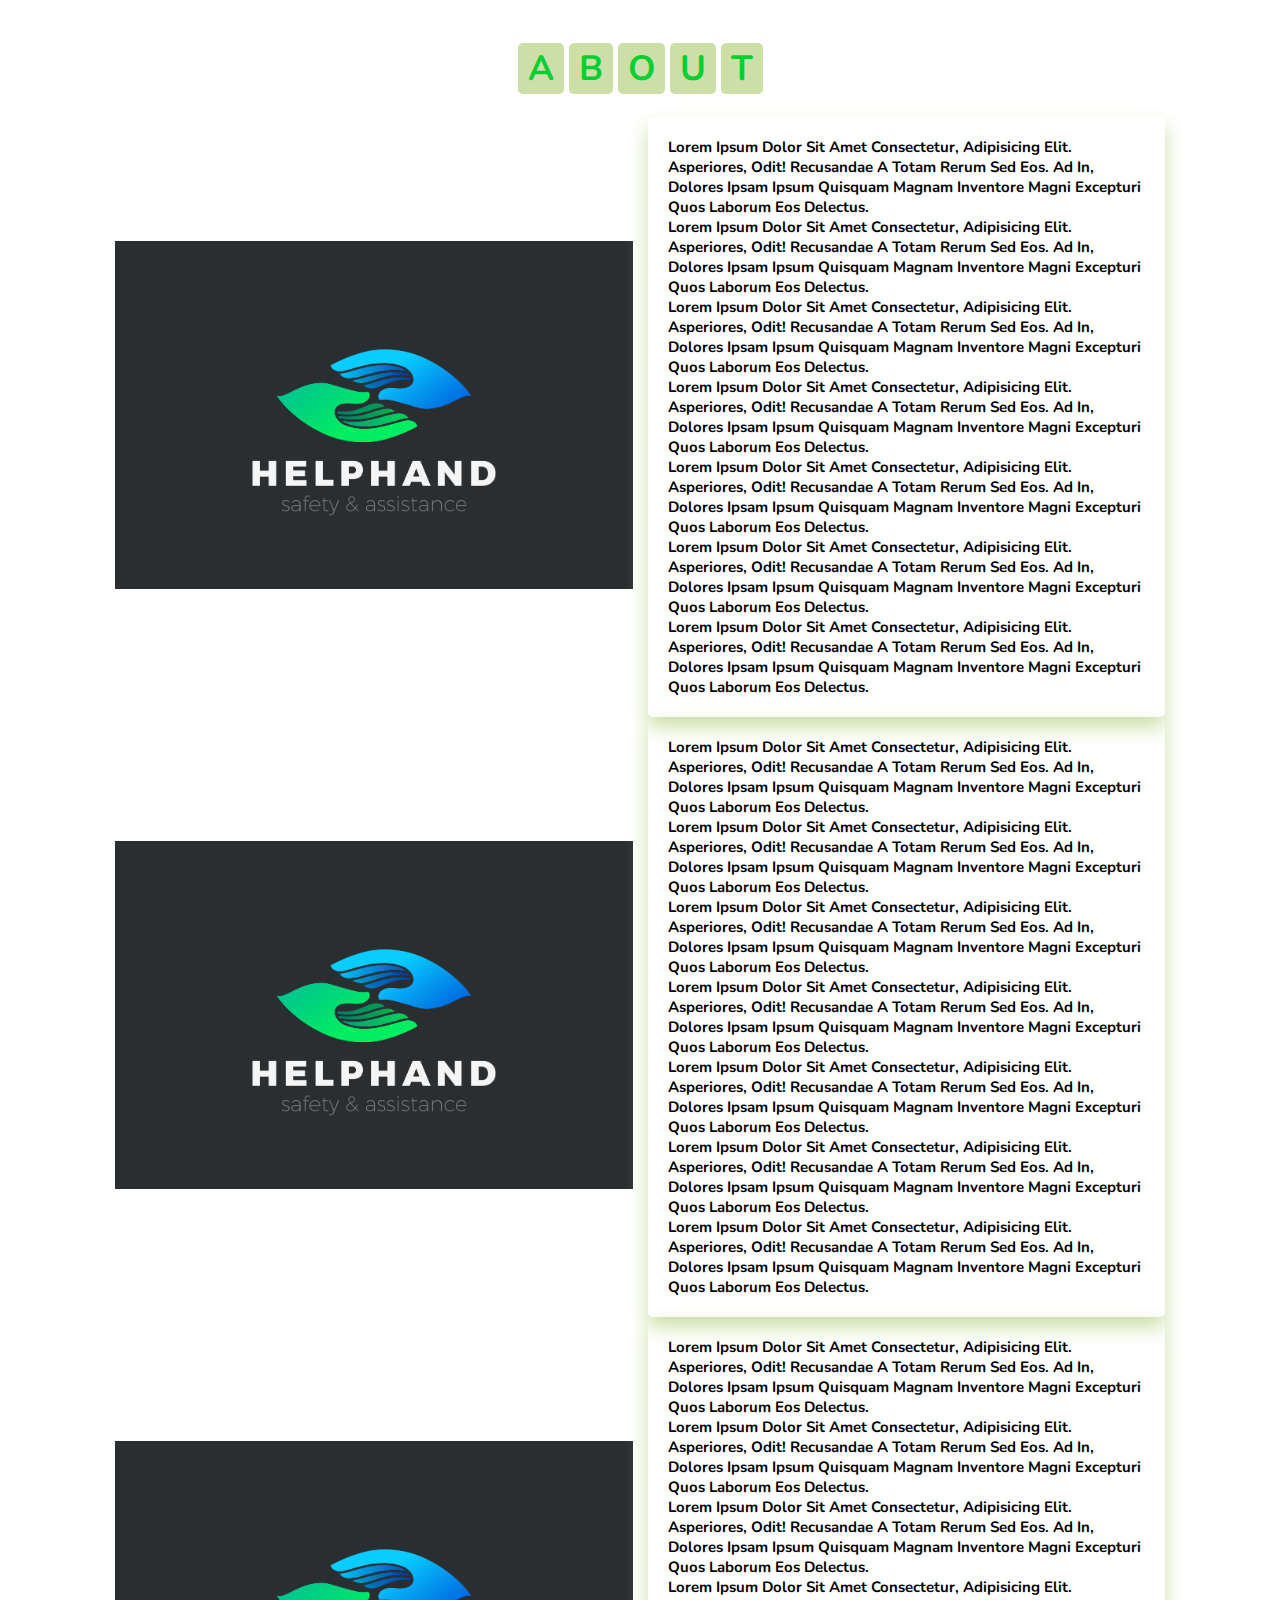
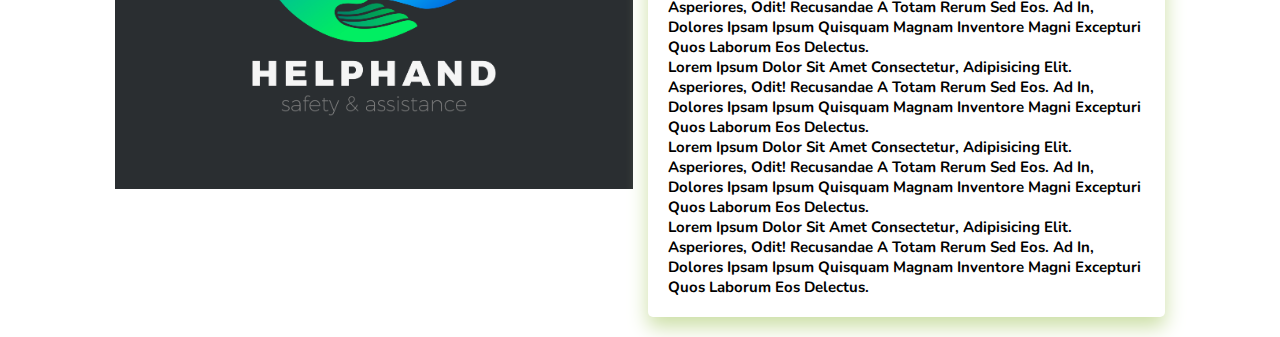
==== blog.html @ 69b6c5f6 "done" ====
<!DOCTYPE html>
<html lang="en">
<head>
    <meta charset="UTF-8">
    <meta http-equiv="X-UA-Compatible" content="IE=edge">
    <meta name="viewport" content="width=device-width, initial-scale=1.0">
    <title>Document</title>
    <link rel="stylesheet" href="style.css">
</head>
<body>



    <section class="about" id="about">

        <h1 class="heading">
            <span>a</span>
            <span>b</span>
            <span>o</span>
            <span>u</span>
            <span>t</span>
        </h1>
    
        <div class="row">
    
            <div class="image">
                <img src="images/logo.jpg" alt="">
            </div>
    
            <form action="">
                <h2>Lorem ipsum dolor sit amet consectetur, adipisicing elit. 
                    Asperiores, odit! Recusandae a totam rerum sed eos. Ad in, 
                    dolores ipsam ipsum quisquam magnam inventore magni excepturi quos laborum eos delectus.
                </h2>
    
                <h2>Lorem ipsum dolor sit amet consectetur, adipisicing elit. 
                    Asperiores, odit! Recusandae a totam rerum sed eos. Ad in, 
                    dolores ipsam ipsum quisquam magnam inventore magni excepturi quos laborum eos delectus.
                </h2>
    
                <h2>Lorem ipsum dolor sit amet consectetur, adipisicing elit. 
                    Asperiores, odit! Recusandae a totam rerum sed eos. Ad in, 
                    dolores ipsam ipsum quisquam magnam inventore magni excepturi quos laborum eos delectus.
                </h2>
    
                <h2>Lorem ipsum dolor sit amet consectetur, adipisicing elit. 
                    Asperiores, odit! Recusandae a totam rerum sed eos. Ad in, 
                    dolores ipsam ipsum quisquam magnam inventore magni excepturi quos laborum eos delectus.
                </h2>
    
                <h2>Lorem ipsum dolor sit amet consectetur, adipisicing elit. 
                    Asperiores, odit! Recusandae a totam rerum sed eos. Ad in, 
                    dolores ipsam ipsum quisquam magnam inventore magni excepturi quos laborum eos delectus.
                </h2>
    
                <h2>Lorem ipsum dolor sit amet consectetur, adipisicing elit. 
                    Asperiores, odit! Recusandae a totam rerum sed eos. Ad in, 
                    dolores ipsam ipsum quisquam magnam inventore magni excepturi quos laborum eos delectus.
                </h2>
    
                <h2>Lorem ipsum dolor sit amet consectetur, adipisicing elit. 
                    Asperiores, odit! Recusandae a totam rerum sed eos. Ad in, 
                    dolores ipsam ipsum quisquam magnam inventore magni excepturi quos laborum eos delectus.
                </h2>
            </form>
    
        </div>

        <div class="row">
    
            <div class="image">
                <img src="images/logo.jpg" alt="">
            </div>
    
            <form action="">
                <h2>Lorem ipsum dolor sit amet consectetur, adipisicing elit. 
                    Asperiores, odit! Recusandae a totam rerum sed eos. Ad in, 
                    dolores ipsam ipsum quisquam magnam inventore magni excepturi quos laborum eos delectus.
                </h2>
    
                <h2>Lorem ipsum dolor sit amet consectetur, adipisicing elit. 
                    Asperiores, odit! Recusandae a totam rerum sed eos. Ad in, 
                    dolores ipsam ipsum quisquam magnam inventore magni excepturi quos laborum eos delectus.
                </h2>
    
                <h2>Lorem ipsum dolor sit amet consectetur, adipisicing elit. 
                    Asperiores, odit! Recusandae a totam rerum sed eos. Ad in, 
                    dolores ipsam ipsum quisquam magnam inventore magni excepturi quos laborum eos delectus.
                </h2>
    
                <h2>Lorem ipsum dolor sit amet consectetur, adipisicing elit. 
                    Asperiores, odit! Recusandae a totam rerum sed eos. Ad in, 
                    dolores ipsam ipsum quisquam magnam inventore magni excepturi quos laborum eos delectus.
                </h2>
    
                <h2>Lorem ipsum dolor sit amet consectetur, adipisicing elit. 
                    Asperiores, odit! Recusandae a totam rerum sed eos. Ad in, 
                    dolores ipsam ipsum quisquam magnam inventore magni excepturi quos laborum eos delectus.
                </h2>
    
                <h2>Lorem ipsum dolor sit amet consectetur, adipisicing elit. 
                    Asperiores, odit! Recusandae a totam rerum sed eos. Ad in, 
                    dolores ipsam ipsum quisquam magnam inventore magni excepturi quos laborum eos delectus.
                </h2>
    
                <h2>Lorem ipsum dolor sit amet consectetur, adipisicing elit. 
                    Asperiores, odit! Recusandae a totam rerum sed eos. Ad in, 
                    dolores ipsam ipsum quisquam magnam inventore magni excepturi quos laborum eos delectus.
                </h2>
            </form>
    
        </div>

        <div class="row">
    
            <div class="image">
                <img src="images/logo.jpg" alt="">
            </div>
    
            <form action="">
                <h2>Lorem ipsum dolor sit amet consectetur, adipisicing elit. 
                    Asperiores, odit! Recusandae a totam rerum sed eos. Ad in, 
                    dolores ipsam ipsum quisquam magnam inventore magni excepturi quos laborum eos delectus.
                </h2>
    
                <h2>Lorem ipsum dolor sit amet consectetur, adipisicing elit. 
                    Asperiores, odit! Recusandae a totam rerum sed eos. Ad in, 
                    dolores ipsam ipsum quisquam magnam inventore magni excepturi quos laborum eos delectus.
                </h2>
    
                <h2>Lorem ipsum dolor sit amet consectetur, adipisicing elit. 
                    Asperiores, odit! Recusandae a totam rerum sed eos. Ad in, 
                    dolores ipsam ipsum quisquam magnam inventore magni excepturi quos laborum eos delectus.
                </h2>
    
                <h2>Lorem ipsum dolor sit amet consectetur, adipisicing elit. 
                    Asperiores, odit! Recusandae a totam rerum sed eos. Ad in, 
                    dolores ipsam ipsum quisquam magnam inventore magni excepturi quos laborum eos delectus.
                </h2>
    
                <h2>Lorem ipsum dolor sit amet consectetur, adipisicing elit. 
                    Asperiores, odit! Recusandae a totam rerum sed eos. Ad in, 
                    dolores ipsam ipsum quisquam magnam inventore magni excepturi quos laborum eos delectus.
                </h2>
    
                <h2>Lorem ipsum dolor sit amet consectetur, adipisicing elit. 
                    Asperiores, odit! Recusandae a totam rerum sed eos. Ad in, 
                    dolores ipsam ipsum quisquam magnam inventore magni excepturi quos laborum eos delectus.
                </h2>
    
                <h2>Lorem ipsum dolor sit amet consectetur, adipisicing elit. 
                    Asperiores, odit! Recusandae a totam rerum sed eos. Ad in, 
                    dolores ipsam ipsum quisquam magnam inventore magni excepturi quos laborum eos delectus.
                </h2>
            </form>
    
        </div>
    
    </section>



    <!-- <section class="container">
        <div class="site-content">
            <div class="posts">
                <div class="post-content" data-aos="zoom-in" data-aos-delay="200">
                    <div class="post-image">
                        <div>
                            <img src="Blog-post/blog1.png" class="img" alt="blog1">
                        </div>
                        <div class="post-info flex-row">
                            <span><i class="fas fa-user text-gray"></i>&nbsp;&nbsp;Admin</span>
                            <span><i class="fas fa-calendar-alt text-gray"></i>&nbsp;&nbsp;January 14, 2019</span>
                            <span>2 Commets</span>
                        </div>
                    </div>
                    <div class="post-title">
                        <a href="#">Why should boys have all the fun? it's the women who are making india an
                            alcohol-loving contry</a>
                        <p>Lorem ipsum dolor sit amet consectetur adipisicing elit. Neque voluptas deserunt beatae
                            adipisci iusto totam placeat corrupti ipsum, tempora magnam incidunt aperiam tenetur a
                            nobis, voluptate, numquam architecto fugit. Eligendi quidem ipsam ducimus minus magni
                            illum similique veniam tempore unde?
                        </p>
                        <button class="btn post-btn">Read More &nbsp; <i class="fas fa-arrow-right"></i></button>
                    </div>
                </div>
                <hr>
                <div class="post-content" data-aos="zoom-in" data-aos-delay="200">
                    <div class="post-image">
                        <div>
                            <img src="Blog-post/blog2.png" class="img" alt="blog1">
                        </div>
                        <div class="post-info flex-row">
                            <span><i class="fas fa-user text-gray"></i>&nbsp;&nbsp;Admin</span>
                            <span><i class="fas fa-calendar-alt text-gray"></i>&nbsp;&nbsp;January 16, 2019</span>
                            <span>7 Commets</span>
                        </div>
                    </div>
                    <div class="post-title">
                        <a href="#">Why should boys have all the fun? it's the women who are making india an
                            alcohol-loving contry</a>
                        <p>Lorem ipsum dolor sit amet consectetur adipisicing elit. Neque voluptas deserunt beatae
                            adipisci iusto totam placeat corrupti ipsum, tempora magnam incidunt aperiam tenetur a
                            nobis, voluptate, numquam architecto fugit. Eligendi quidem ipsam ducimus minus magni
                            illum similique veniam tempore unde?
                        </p>
                        <button class="btn post-btn">Read More &nbsp; <i class="fas fa-arrow-right"></i></button>
                    </div>
                </div>
                <hr>
                <div class="post-content" data-aos="zoom-in" data-aos-delay="200">
                    <div class="post-image">
                        <div>
                            <img src="Blog-post/blog3.png" class="img" alt="blog1">
                        </div>
                        <div class="post-info flex-row">
                            <span><i class="fas fa-user text-gray"></i>&nbsp;&nbsp;Admin</span>
                            <span><i class="fas fa-calendar-alt text-gray"></i>&nbsp;&nbsp;January 19, 2019</span>
                            <span>5 Commets</span>
                        </div>
                    </div>
                    <div class="post-title">
                        <a href="#">New data recording system to better analyse road accidents</a>
                        <p>Lorem ipsum dolor sit amet consectetur adipisicing elit. Neque voluptas deserunt beatae
                            adipisci iusto totam placeat corrupti ipsum, tempora magnam incidunt aperiam tenetur a
                            nobis, voluptate, numquam architecto fugit. Eligendi quidem ipsam ducimus minus magni
                            illum similique veniam tempore unde?
                        </p>
                        <button class="btn post-btn">Read More &nbsp; <i class="fas fa-arrow-right"></i></button>
                    </div>
                </div>
                <hr>
                <div class="post-content" data-aos="zoom-in" data-aos-delay="200">
                    <div class="post-image">
                        <div>
                            <img src="Blog-post/blog4.png" class="img" alt="blog1">
                        </div>
                        <div class="post-info flex-row">
                            <span><i class="fas fa-user text-gray"></i>&nbsp;&nbsp;Admin</span>
                            <span><i class="fas fa-calendar-alt text-gray"></i>&nbsp;&nbsp;January 21, 2019</span>
                            <span>12 Commets</span>
                        </div>
                    </div>
                    <div class="post-title">
                        <a href="#">New data recording system to better analyse road accidents</a>
                        <p>Lorem ipsum dolor sit amet consectetur adipisicing elit. Neque voluptas deserunt beatae
                            adipisci iusto totam placeat corrupti ipsum, tempora magnam incidunt aperiam tenetur a
                            nobis, voluptate, numquam architecto fugit. Eligendi quidem ipsam ducimus minus magni
                            illum similique veniam tempore unde?
                        </p>
                        <button class="btn post-btn">Read More &nbsp; <i class="fas fa-arrow-right"></i></button>
                    </div>
                </div>
            </aside>
        </div>
    </section> -->
</body>
</html>
---- style.css ----
@import url('https://fonts.googleapis.com/css2?family=Nunito:wght@200;300;400;600;700&display=swap');

:root{
  /* --green:#ffa500; */
  /* --green:#00ff37; */
  --green:#07ce32;
}

*{
  font-family: 'Nunito', sans-serif;
  margin:0; padding:0;
  box-sizing: border-box;
  text-transform: capitalize;
  outline: none; border:none;
  text-decoration: none;
  transition: all .2s linear;
}

*::selection{
  background:var(--green);
  color:#fff;
}

html{
  font-size: 62.5%;
  overflow-x: hidden;
  scroll-padding-top: 6rem;
  scroll-behavior: smooth;
}

section{
  padding:2rem 9%;
}

.heading{
  text-align: center;
  padding:2.5rem 0
}

.heading span{
  font-size: 3.5rem;
  /* background: transparent; */
  background:rgb(204, 223, 166);
  color:var(--green);
  border-radius: .5rem;
  padding:.2rem 1rem;
}

.heading span.space{
  background:none;
}

.btn{
  display: inline-block;
  margin-top: 1rem;
  background:var(--green);
  color:#fff;
  padding:.8rem 3rem;
  border:.2rem solid var(--green);
  cursor: pointer;
  font-size: 1.7rem;
}

.btn:hover{
  /* background:transparent; */
  background:rgba(204, 223, 166);
  color:var(--green);
}

.btn1{
  display: inline-block;
  margin-top: 1rem;
  background:var(--green);
  color:#fff;
  padding:.8rem 3rem;
  border:.2rem solid var(--green);
  cursor: pointer;
  font-size: 1.7rem;
}

.btn1:hover{
  background:rgba(204, 223, 166);
  color:var(--green);
}

header{
  position: fixed;
  top:0; left: 0; right:0;
  background:#333;
  z-index: 1000;
  display: flex;
  align-items: center;
  justify-content: space-between;
  padding:2rem 9%;
}

header .logo{
  font-size: 2.5rem;
  font-weight: bolder;
  color:#fff;
  text-transform: uppercase;
}

header .logo span{
  color:var(--green);
}

header .navbar a{
  color:#fff;
  font-size: 2rem;
  margin:0 .8rem;
}

header .navbar a:hover{
  color:var(--green);
}

header .icons i{
  font-size: 2.5rem;
  color:#fff;
  cursor: pointer;
  margin-right: 2rem;
}

header .icons i:hover{
  color:var(--green);
}

header .search-bar-container{
  position: absolute;
  top:100%; left: 0; right:0;
  padding:1.5rem 2rem;
  background:#333;
  border-top: .1rem solid rgba(255,255,255,.2);
  display: flex;
  align-items: center;
  z-index: 1001;
  clip-path: polygon(0 0, 100% 0, 100% 0, 0 0);
}

header .search-bar-container.active{
  clip-path: polygon(0 0, 100% 0, 100% 100%, 0 100%);
}

header .search-bar-container #search-bar{
  width:100%;
  padding:1rem;
  text-transform: none;
  color:#333;
  font-size: 1.7rem;
  border-radius: .5rem;
}

header .search-bar-container label{
  color:#fff;
  cursor: pointer;
  font-size: 3rem;
  margin-left: 1.5rem;
}

header .search-bar-container label:hover{
  color:var(--green);
}

.login-form-container{
  position: fixed;
  top:-120%; left: 0;
  z-index: 10000;
  min-height: 100vh;
  width:100%;
  background:rgba(0,0,0,.7);
  display: flex;
  align-items: center;
  justify-content: center;
}

.login-form-container.active{
  top:0;
}

.login-form-container form{
  margin:2rem;
  padding:1.5rem 2rem;
  border-radius: .5rem;
  background:#fff;
  width:50rem;
}

.login-form-container form h3{
  font-size: 3rem;
  color:#444;
  text-transform: uppercase;
  text-align: center;
  padding:1rem 0;
}

.login-form-container form .box{
  width:100%;
  padding:1rem;
  font-size: 1.7rem;
  color:#333;
  margin:.6rem 0;
  border:.1rem solid rgba(0,0,0,.3);
  text-transform: none;
}

.login-form-container form .box:focus{
  border-color: var(--green);;
}

.login-form-container form #remember{
  margin:2rem 0;
}

.login-form-container form label{
  font-size: 1.5rem;
}

.login-form-container form .btn{
  display: block;
  width:100%;
}

.login-form-container form p{
  padding:.5rem 0;
  font-size: 1.5rem;
  color:#666;
}

.login-form-container form p a{
  color:var(--green);
}

.login-form-container form p a:hover{
  color:#333;
  text-decoration: underline;
}

.login-form-container #form-close{
  position: absolute;
  top:2rem; right:3rem;
  font-size: 5rem;
  color:#fff;
  cursor: pointer;
}

#menu-bar{
  color:#fff;
  border:.1rem solid #fff;
  border-radius: .5rem;
  font-size: 3rem;
  padding:.5rem 1.2rem;
  cursor: pointer;
  display: none;
}

.home{
  min-height: 100vh;
  display: flex;
  align-items: center;
  justify-content: center;
  flex-flow: column;
  position: relative;
  z-index: 0;
}

.home .content{
  text-align: center;
}

.home .content h3{
  font-size: 4.5rem;
  color:#fff;
  text-transform: uppercase;
  text-shadow: 0 .3rem .5rem rgba(0,0,0,.1);
}

.home .content p{
  font-size: 2.5rem;
  color:#fff;
  padding:.5rem 0;
}

.home .video-container video{
  position: absolute;
  top:0; left: 0;
  z-index: -1;
  height: 100%;
  width:100%;
  object-fit: cover;
}

.home .controls{
  padding:1rem;
  border-radius: 5rem;
  background:rgba(0,0,0,.7);
  position: relative;
  top:10rem;
}

.home .controls .vid-btn{
  height:2rem;
  width:2rem;
  display: inline-block;
  border-radius: 50%;
  background:#fff;
  cursor: pointer;
  margin:0 .5rem;
}

.home .controls .vid-btn.active{
  background:var(--green);
}

.about .row{
  display: flex;
  flex-wrap: wrap;
  gap:1.5rem;
  align-items: center;
}

.about .row .image{
  flex:1 1 40rem;
}

.about .row .image img{
  width:100%;
}

.about .row form{
  flex:1 1 40rem;
  padding:2rem;
  box-shadow: 0 1rem 2rem rgba(204, 223, 166);
  border-radius: .5rem;
}

.about .row form .inputBox{
  padding:.5rem 0;
}

.about .row form .inputBox input{
  width:100%;
  padding:1rem;
  border:.1rem solid rgba(0,0,0,.1);
  font-size: 1.7rem;
  color:#333;
  text-transform: none;
}

.about .row form .inputBox h3{
  font-size: 2rem;
  padding:1rem 0;
  color:#666;
}

.works .box-container{
  display: flex;
  flex-wrap: wrap;
  gap:2rem;
}

.works .box-container .box{
  flex:1 1 30rem;
  border-radius: .5rem;
  overflow: hidden;
  box-shadow: 0 1rem 2rem rgba(204, 223, 166);
}

.works .box-container .box img{
  height: 25rem;
  width:100%;
  object-fit: cover;
}

.works .box-container .box .content{
  padding:2rem;
}

.works .box-container .box .content h3{
  font-size:2rem;
  color:#333;
}

.works .box-container .box .content h3 i{
  color:var(--green);
}

.works .box-container .box .content p{
  font-size:1.7rem;
  color:#666;
  padding:1rem 0;
}

.works .box-container .box .content .stars i{
  font-size:1.7rem;
  color:var(--green);
}

.works .box-container .box .content .price{
  font-size: 2rem;
  color:#333;
  padding-top: 1rem;
}

.works .box-container .box .content .price span{
  color:#666;
  font-size: 1.5rem;
  text-decoration: line-through;
}

.services .box-container{
  display: flex;
  flex-wrap: wrap;
  gap:1.5rem;
}

.services .box-container .box{
  flex: 1 1 30rem;
  border-radius: .5rem;
  padding:1rem;
  text-align: center;
}

.services .box-container .box i{
  padding:1rem;
  font-size: 5rem;
  color:var(--green);
}

.services .box-container .box h3{
  font-size: 2.5rem;
  color:#333;
}

.services .box-container .box p{
  font-size: 1.5rem;
  color:#666;
  padding:1rem 0;
}

.services .box-container .box:hover{
  box-shadow: 0 1rem 2rem rgba(204, 223, 166);
}

.gallery .box-container{
  display: flex;
  flex-wrap: wrap;
  gap:1.5rem;
}

.gallery .box-container .box{
  overflow: hidden;
  box-shadow: 0 1rem 2rem rgba(204, 223, 166);
  border:1rem solid #fff;
  border-radius: .5rem;
  flex:1 1 30rem;
  height: 25rem;
  position: relative;
}

.gallery .box-container .box img{
  height: 100%;
  width:100%;
  object-fit: cover;
}

.gallery .box-container .box .content{
  position: absolute;
  top:-100%; left:0;
  height: 100%;
  width:100%;
  text-align: center;
  background:rgba(0,0,0,.7);
  padding:2rem;
  padding-top: 5rem;
}

.gallery .box-container .box:hover .content{
  top:0;
}

.gallery .box-container .box .content h3{
  font-size: 2.5rem;
  color:var(--green);
}

.gallery .box-container .box .content p{
  font-size: 1.5rem;
  color:#eee;
  padding:.5rem 0;
}

.review .review-slider{
  padding-bottom: 2rem;
}

.review .box{
  padding:2rem;
  text-align: center;
  box-shadow: 0 1rem 2rem rgba(204, 223, 166);
  border-radius: .5rem;
}

.review .box img{
  height:13rem;
  width:13rem;
  border-radius: 50%;
  object-fit: cover;
  margin-bottom: 1rem;
}

.review .box h3{
  color:#333;
  font-size: 2.5rem;
}

.review .box p{
  color:#666;
  font-size: 1.5rem;
  padding:1rem 0;
}

.review .box .stars i{
  color:var(--green);
  font-size: 1.7rem;
}

.contact .row{
  display: flex;
  flex-wrap: wrap;
  gap:1.5rem;
  align-items: center;
}

.contact .row .image{
  flex:1 1 35rem;
}

.contact .row .image img{
  width:100%;
}

.contact .row form{
  flex:1 1 50rem;
  padding:2rem;
  box-shadow: 0 1rem 2rem rgba(204, 223, 166);
  border-radius: .5rem;
}

.contact .row form .inputBox{
  display: flex;
  flex-wrap: wrap;
  justify-content: space-between;
}

.contact .row form .inputBox input, .contact .row form textarea{
  width:49%;
  margin:1rem 0;
  padding:1rem;
  font-size: 1.7rem;
  color:#333;
  background:#f7f7f7;
  text-transform: none;
}

.contact .row form textarea{
  height: 15rem;
  resize: none;
  width:100%;
}

/* .brand-container{
  text-align: center;
} */

.footer{
  background:#333;
}

.footer .box-container{
  display: flex;
  flex-wrap: wrap;
  gap:1.5rem;
}

.footer .box-container .box{
  padding:1rem 0;
  flex:1 1 25rem;
}

.footer .box-container .box h3{
  font-size: 2.5rem;
  padding:.7rem 0;
  color:#fff;
}

.footer .box-container .box p{
  font-size: 1.5rem;
  padding:.7rem 0;
  color:#eee;
}

.footer .box-container .box a{
  display: block;
  font-size: 1.5rem;
  padding:.7rem 0;
  color:#eee;
}

.footer .box-container .box a:hover{
  color:var(--green);
  text-decoration: underline;
}

.footer .credit{
  text-align: center;
  padding:2rem 1rem;
  margin-top: 1rem;
  font-size: 2rem;
  font-weight: normal;
  color:#fff;
  border-top: .1rem solid rgba(255,255,255,.2);
}

.footer .credit span{
  color:var(--green);
}
















/* media queries  */

@media (max-width:1200px){

  html{
    font-size: 55%;
  }

}

@media (max-width:991px){

  header{
    padding:2rem;
  }

  section{
    padding:2rem;
  }

}

@media (max-width:768px){

  #menu-bar{
    display: initial;
  }

  header .navbar{
    position: absolute;
    top:100%; right:0; left: 0;
    background: #333;
    border-top: .1rem solid rgba(255,255,255,.2);
    padding:1rem 2rem;
    clip-path: polygon(0 0, 100% 0, 100% 0, 0 0);
  }

  header .navbar.active{
    clip-path: polygon(0 0, 100% 0, 100% 100%, 0 100%);
  }

  header .navbar a{
    display: block;
    border-radius: .5rem;
    padding:1.5rem;
    margin:1.5rem 0;    
    background:#222;
  }

}

@media (max-width:450px){

  html{
    font-size: 50%;
  }

  .heading span{
    font-size: 2.5rem;
  }

  .contact .row form .inputBox input{
    width:100%;
  }

}
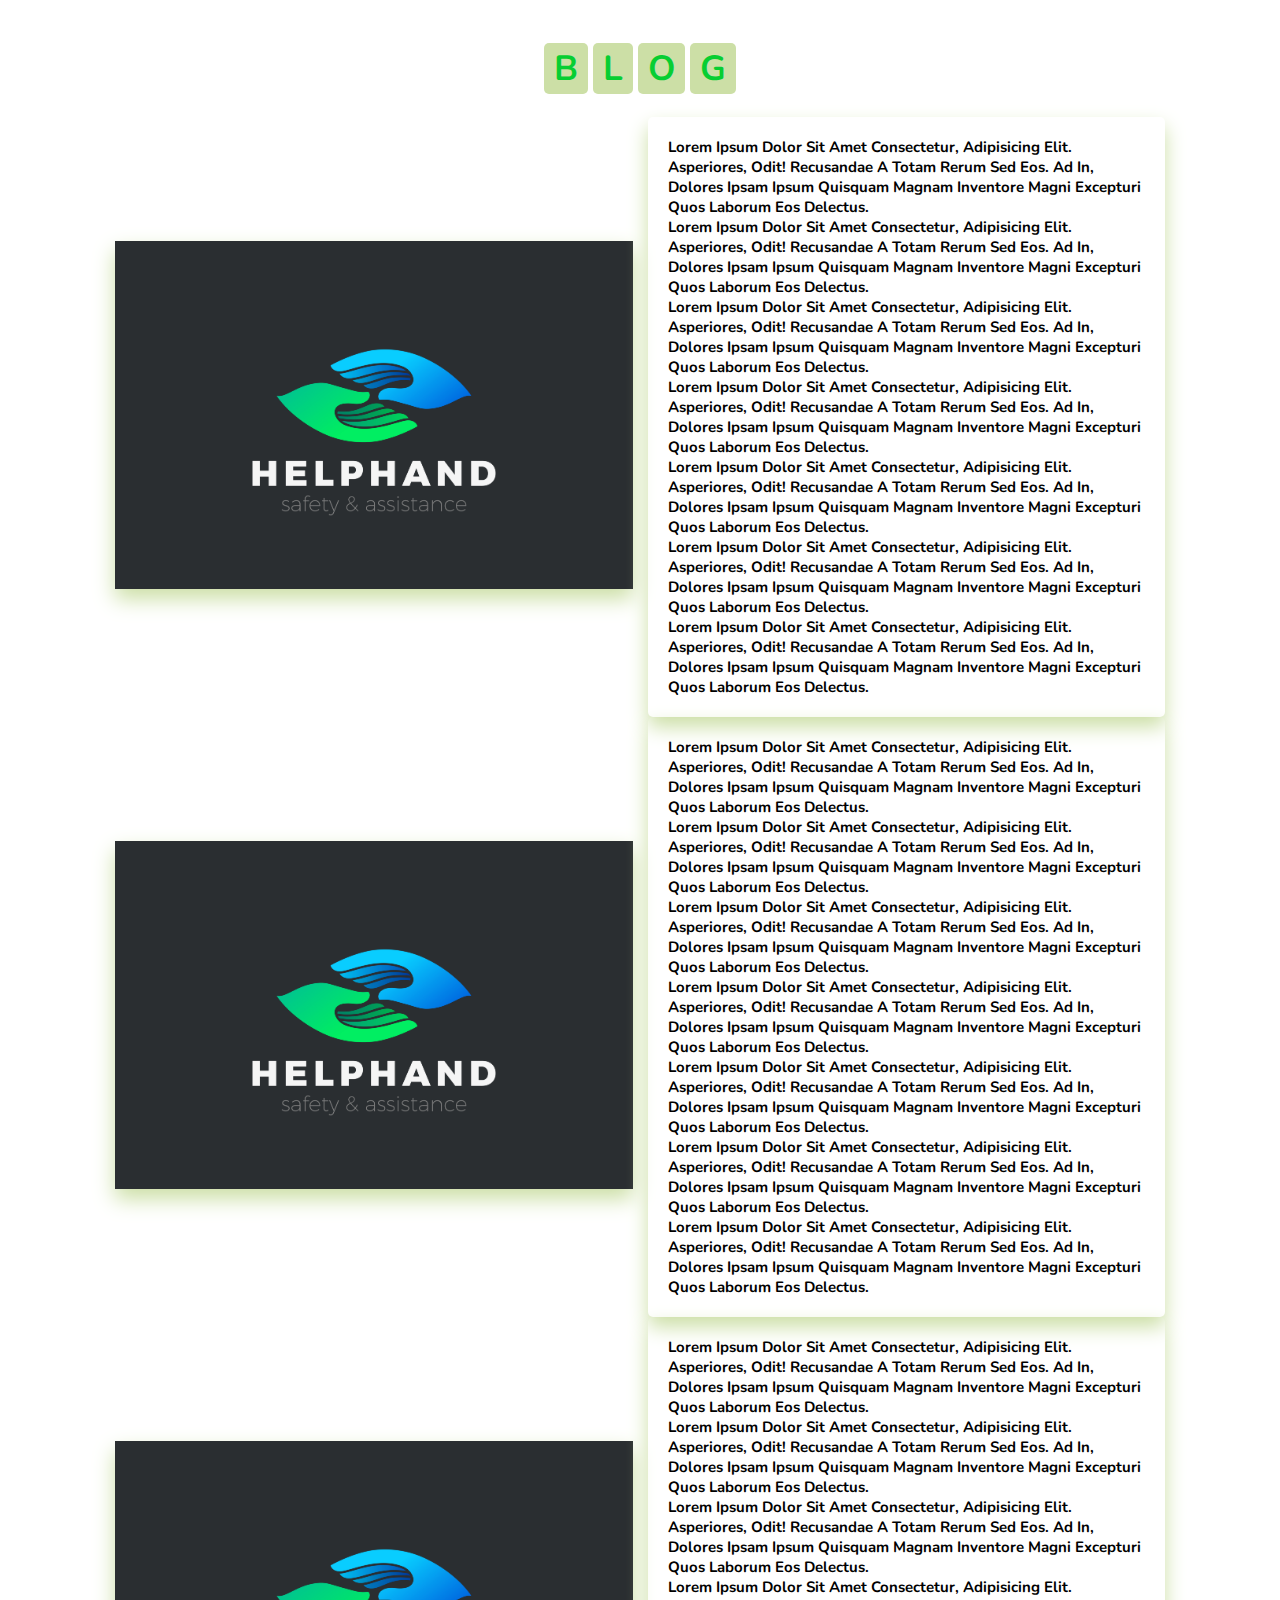
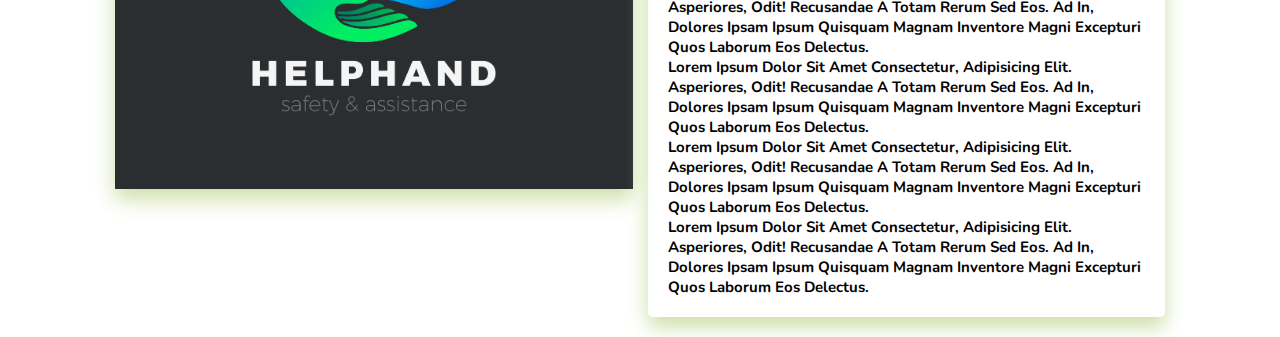
==== commit 3369858b: "done" ====
--- a/blog.html
+++ b/blog.html
@@ -14,17 +14,16 @@
     <section class="about" id="about">
 
         <h1 class="heading">
-            <span>a</span>
             <span>b</span>
+            <span>l</span>
             <span>o</span>
-            <span>u</span>
-            <span>t</span>
+            <span>g</span>
         </h1>
     
         <div class="row">
     
             <div class="image">
-                <img src="images/logo.jpg" alt="">
+                <img src="images/logo.jpg" alt="" style="box-shadow: 0 1rem 2rem rgba(204, 223, 166);">
             </div>
     
             <form action="">
@@ -69,7 +68,7 @@
         <div class="row">
     
             <div class="image">
-                <img src="images/logo.jpg" alt="">
+                <img src="images/logo.jpg" alt="" style="box-shadow: 0 1rem 2rem rgba(204, 223, 166);">
             </div>
     
             <form action="">
@@ -114,7 +113,7 @@
         <div class="row">
     
             <div class="image">
-                <img src="images/logo.jpg" alt="">
+                <img src="images/logo.jpg" alt="" style="box-shadow: 0 1rem 2rem rgba(204, 223, 166);">
             </div>
     
             <form action="">
